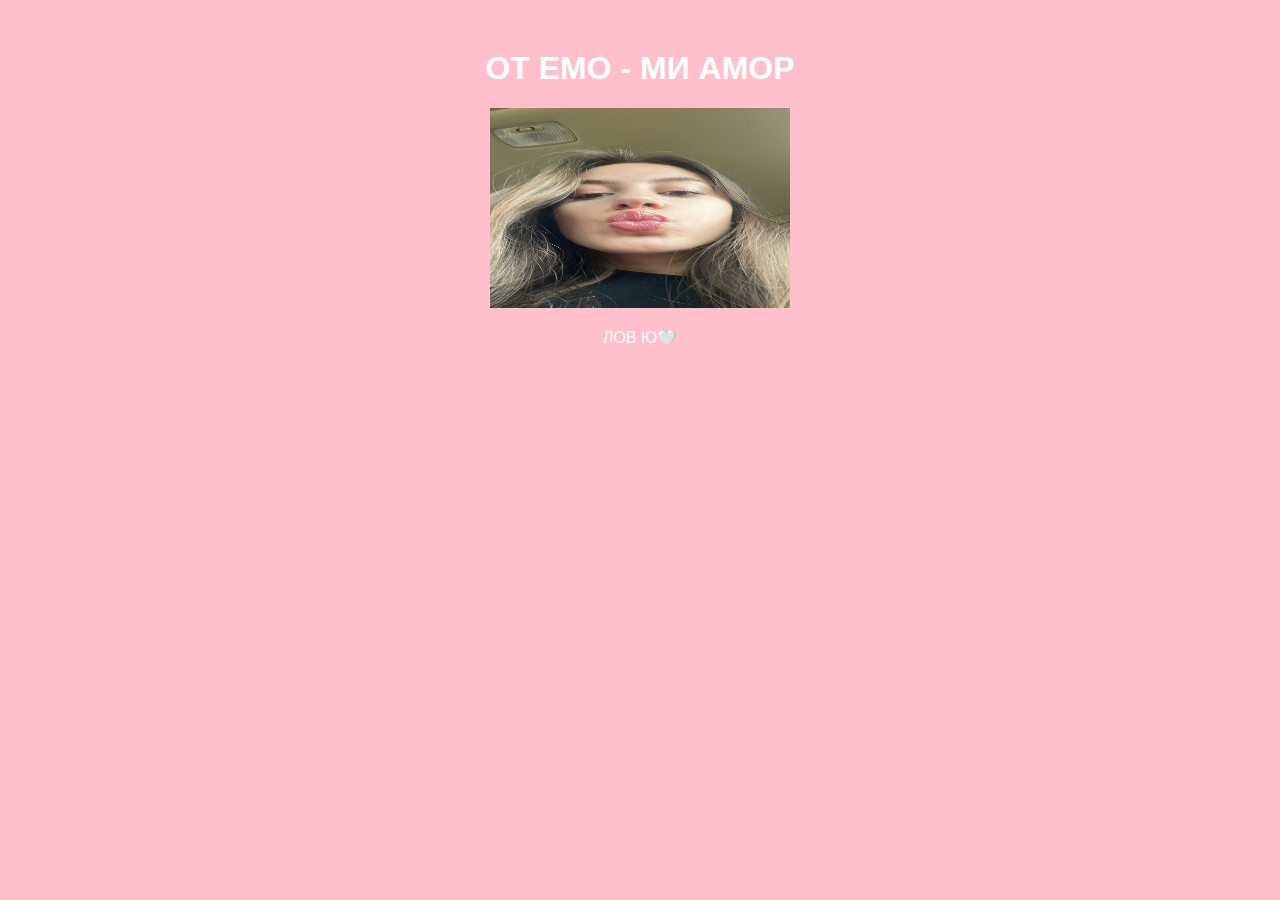
==== index.html @ 12d21f6d "Update index.html" ====
<!DOCTYPE html>  
<html lang="es">  
<head>  
    <meta charset="UTF-8">  
    <meta name="viewport" content="width=device-width, initial-scale=1.0">  
    <title>MI AMOR</title>  
    <link rel="stylesheet" href="styles.css">  
</head>  
<body>  
    <div class="container">  
        <h1 class="texto-rosa">ОТ ЕМО - МИ АМОР</h1>  
        <img src="vane1.jpg" width="300" height="200" alt="Ejemplo de imagen">  
        <p class="texto-rosa">ЛОВ Ю🤍</p>
    </div>  
</body>  
</html>
---- styles.css ----
body {  
    font-family: Arial, sans-serif;  
    background-color: pink; /* Fondo rosa */  
    margin: 0;  
    padding: 0;  
}  

.container {  
    text-align: center; /* Centra el contenido dentro del contenedor */  
    margin-top: 50px;  /* Espacio en la parte superior */  
}  

.texto-rosa {  
    color: white;  /* Cambié el color del texto a blanco para mayor contraste */  
}  

.imagen-centrada {  
    display: block; /* Hace que la imagen sea un bloque */  
    margin: 0 auto; /* Centra la imagen */  
    width: 400px; /* Ancho de la imagen (ajustado a tamaño mediano) */  
    height: auto; /* Mantiene la proporción de la imagen */  
}
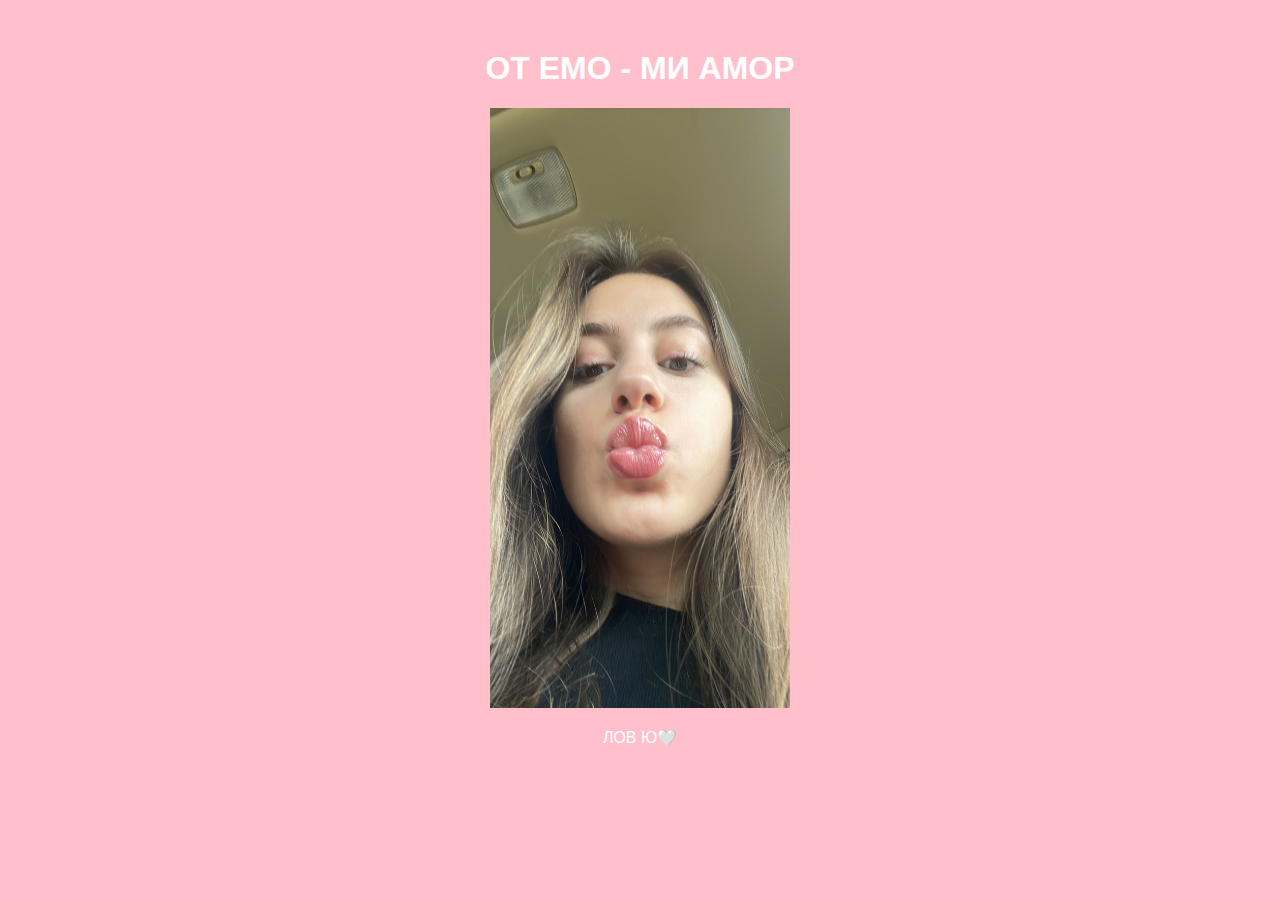
==== commit 9da98a68: "Update index.html" ====
--- a/index.html
+++ b/index.html
@@ -9,7 +9,7 @@
 <body>  
     <div class="container">  
         <h1 class="texto-rosa">ОТ ЕМО - МИ АМОР</h1>  
-        <img src="vane1.jpg" width="300" height="200" alt="Ejemplo de imagen">  
+        <img src="vane1.jpg" width="300" height="600" alt="Ejemplo de imagen">  
         <p class="texto-rosa">ЛОВ Ю🤍</p>
     </div>  
 </body>  
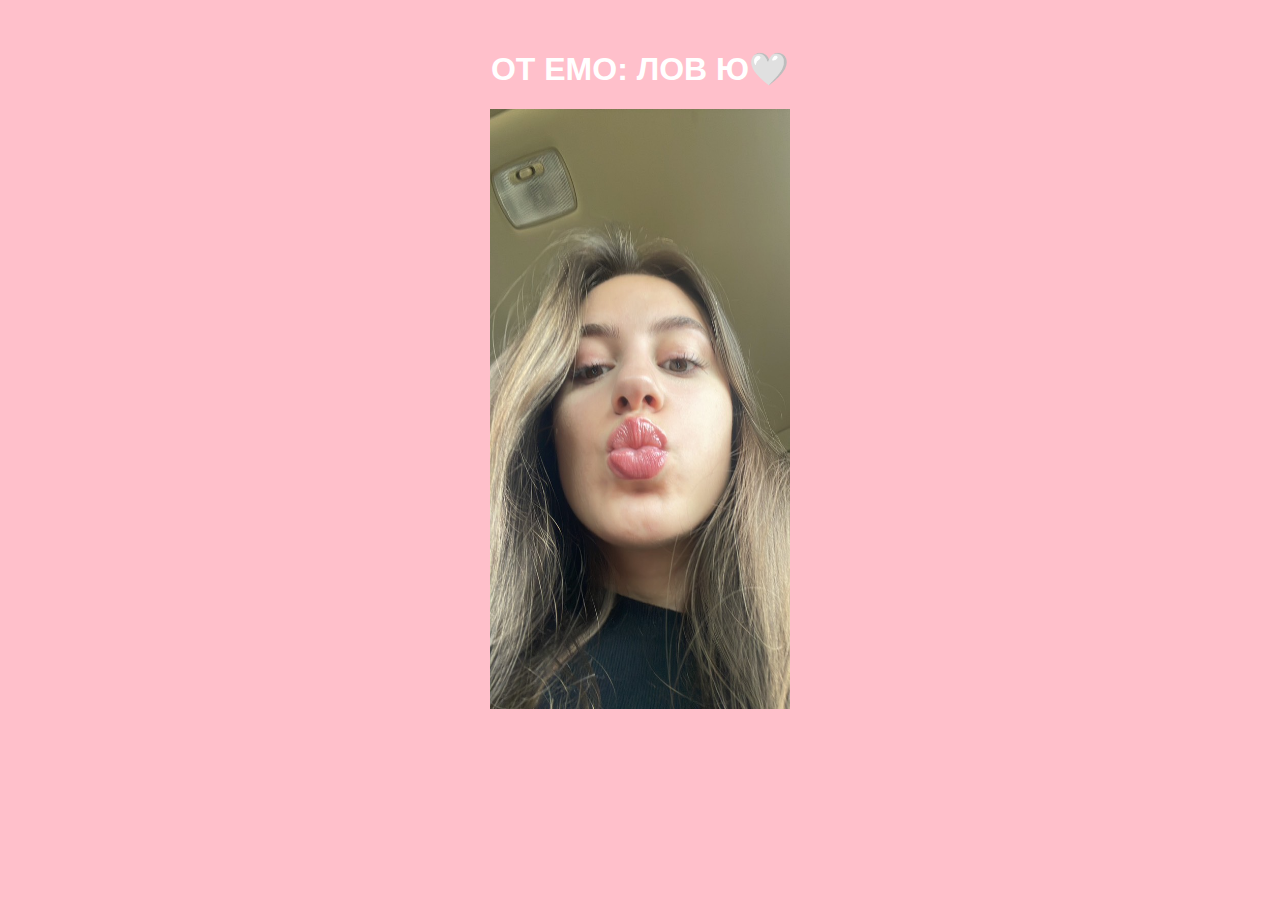
==== commit 7c8768d3: "Update index.html" ====
--- a/index.html
+++ b/index.html
@@ -8,9 +8,8 @@
 </head>  
 <body>  
     <div class="container">  
-        <h1 class="texto-rosa">ОТ ЕМО - МИ АМОР</h1>  
-        <img src="vane1.jpg" width="300" height="600" alt="Ejemplo de imagen">  
-        <p class="texto-rosa">ЛОВ Ю🤍</p>
+        <h1 class="texto-rosa"> ОТ ЕМО: ЛОВ Ю🤍</h1>  
+        <img src="vane1.jpg" width="300" height="600" alt="Ejemplo de imagen"> 
     </div>  
 </body>  
 </html>
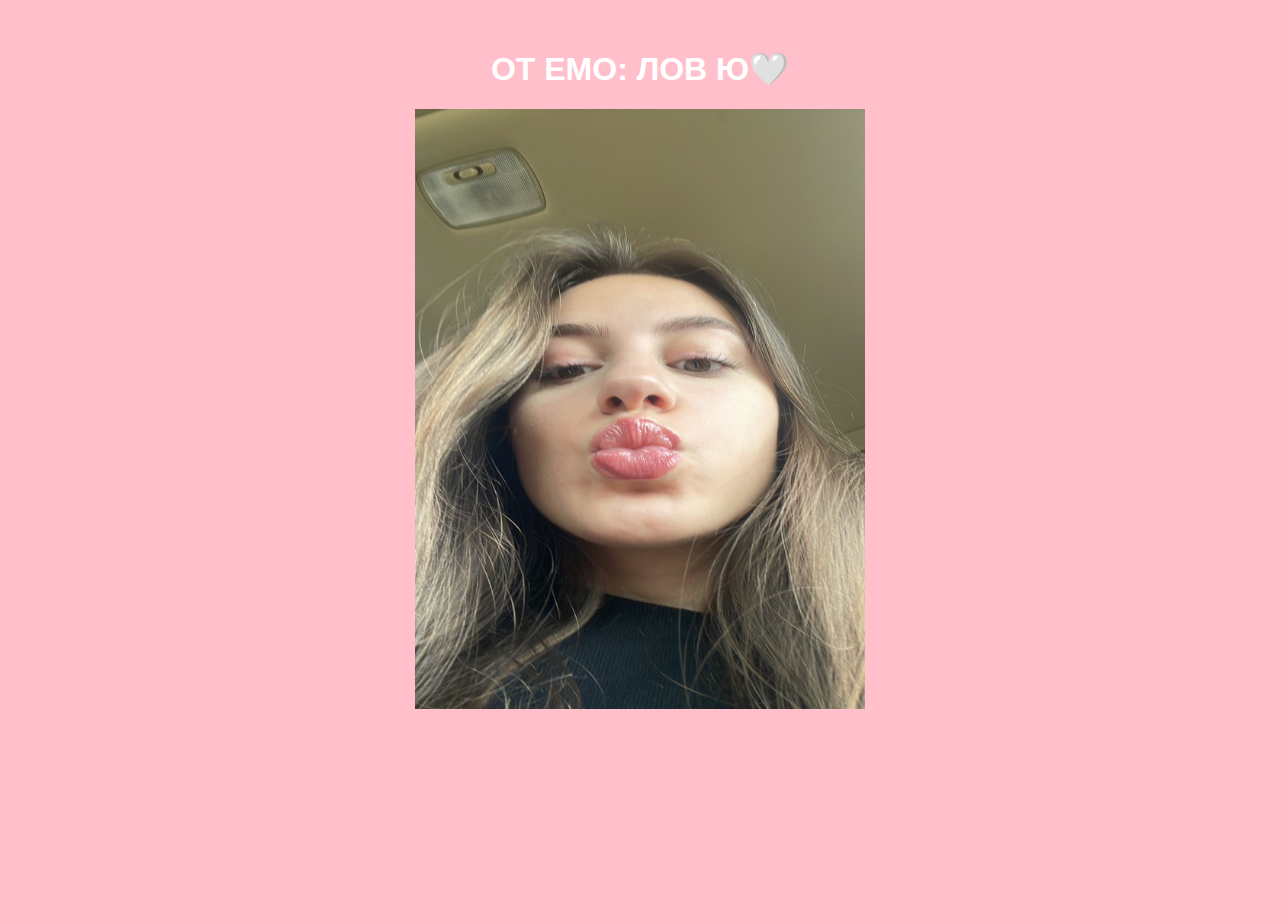
==== commit 5e702230: "Update index.html" ====
--- a/index.html
+++ b/index.html
@@ -9,7 +9,7 @@
 <body>  
     <div class="container">  
         <h1 class="texto-rosa"> ОТ ЕМО: ЛОВ Ю🤍</h1>  
-        <img src="vane1.jpg" width="300" height="600" alt="Ejemplo de imagen"> 
+        <img src="vane1.jpg" width="450" height="600" alt="Ejemplo de imagen"> 
     </div>  
 </body>  
 </html>
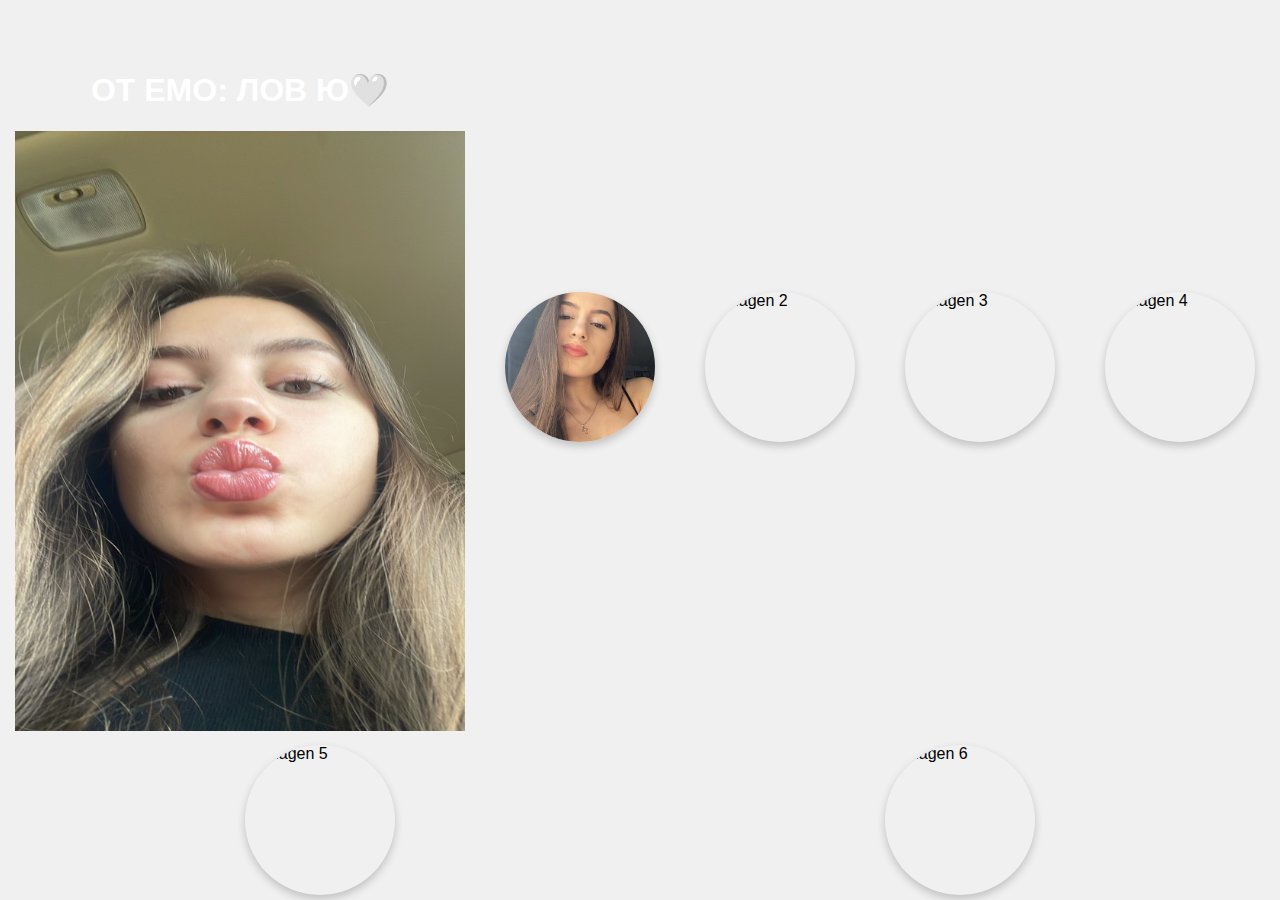
==== commit ab155575: "Update index.html" ====
--- a/index.html
+++ b/index.html
@@ -5,11 +5,39 @@
     <meta name="viewport" content="width=device-width, initial-scale=1.0">  
     <title>MI AMOR</title>  
     <link rel="stylesheet" href="styles.css">  
+    <meta charset="UTF-8">
+    <meta name="viewport" content="width=device-width, initial-scale=1.0">
+    <title>Imágenes Circulares</title>
+    <style>
+        body {
+            display: flex;
+            flex-wrap: wrap;
+            justify-content: space-around;
+            align-items: center;
+            height: 100vh;
+            background-color: #f0f0f0;
+        }
+
+        .imagen-circulo {
+            width: 150px;
+            height: 150px;
+            border-radius: 50%;
+            object-fit: cover;
+            margin: 10px;
+            box-shadow: 0 4px 8px rgba(0, 0, 0, 0.2);
+        }
+    </style>
 </head>  
 <body>  
     <div class="container">  
         <h1 class="texto-rosa"> ОТ ЕМО: ЛОВ Ю🤍</h1>  
         <img src="vane1.jpg" width="450" height="600" alt="Ejemplo de imagen"> 
     </div>  
+    <img src="vane.jpg" class="imagen-circulo" alt="Imagen 1">
+    <img src="v1.jpg" class="imagen-circulo" alt="Imagen 2">
+    <img src="v2.jpg" class="imagen-circulo" alt="Imagen 3">
+    <img src="v3.jpg" class="imagen-circulo" alt="Imagen 4">
+    <img src="v4.jpg" class="imagen-circulo" alt="Imagen 5">
+    <img src="v5.jpg" class="imagen-circulo" alt="Imagen 6">
 </body>  
 </html>
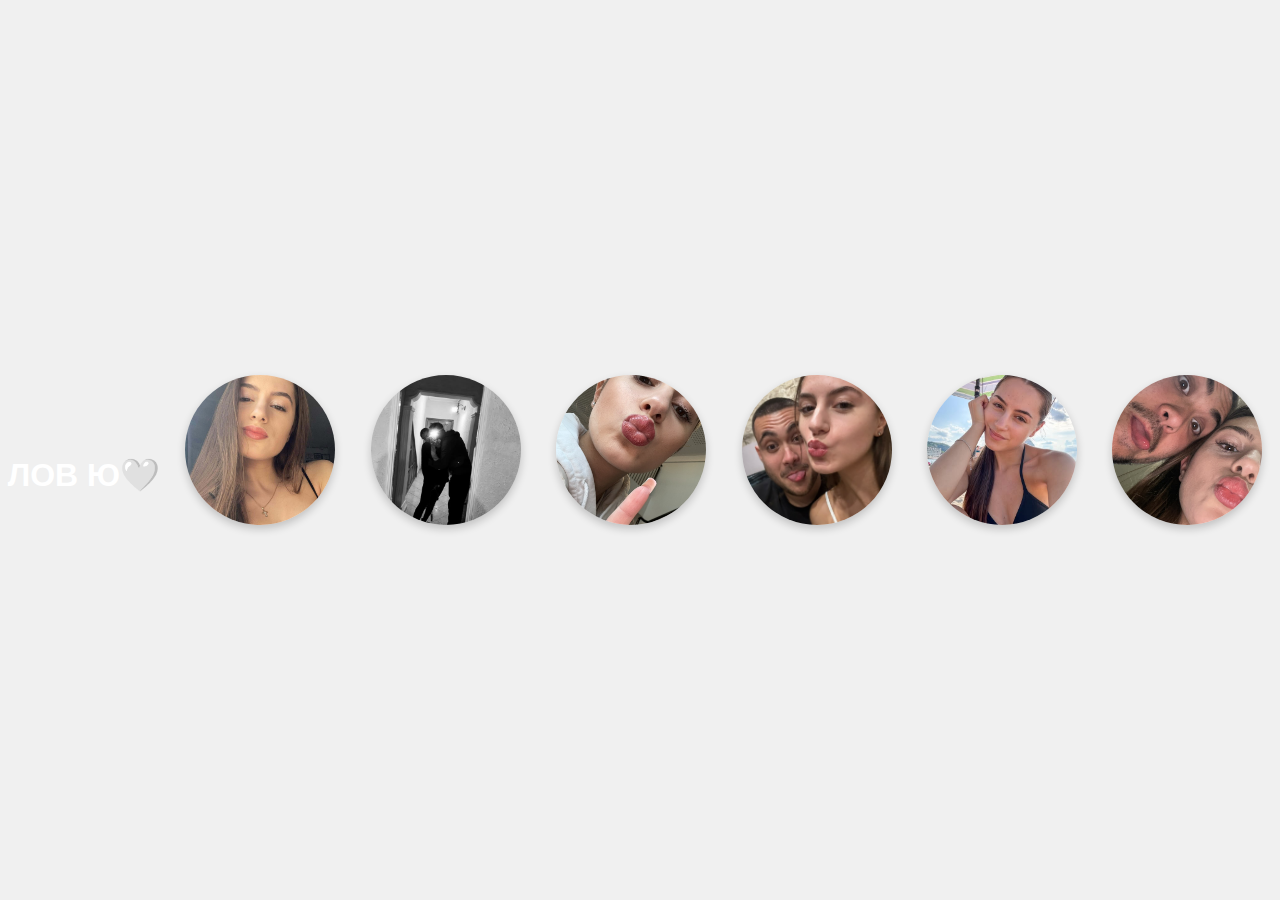
==== commit 083d0b1d: "Update index.html" ====
--- a/index.html
+++ b/index.html
@@ -30,8 +30,7 @@
 </head>  
 <body>  
     <div class="container">  
-        <h1 class="texto-rosa"> ОТ ЕМО: ЛОВ Ю🤍</h1>  
-        <img src="vane1.jpg" width="450" height="600" alt="Ejemplo de imagen"> 
+        <h1 class="texto-rosa"> ЛОВ Ю🤍</h1>  
     </div>  
     <img src="vane.jpg" class="imagen-circulo" alt="Imagen 1">
     <img src="v1.jpg" class="imagen-circulo" alt="Imagen 2">
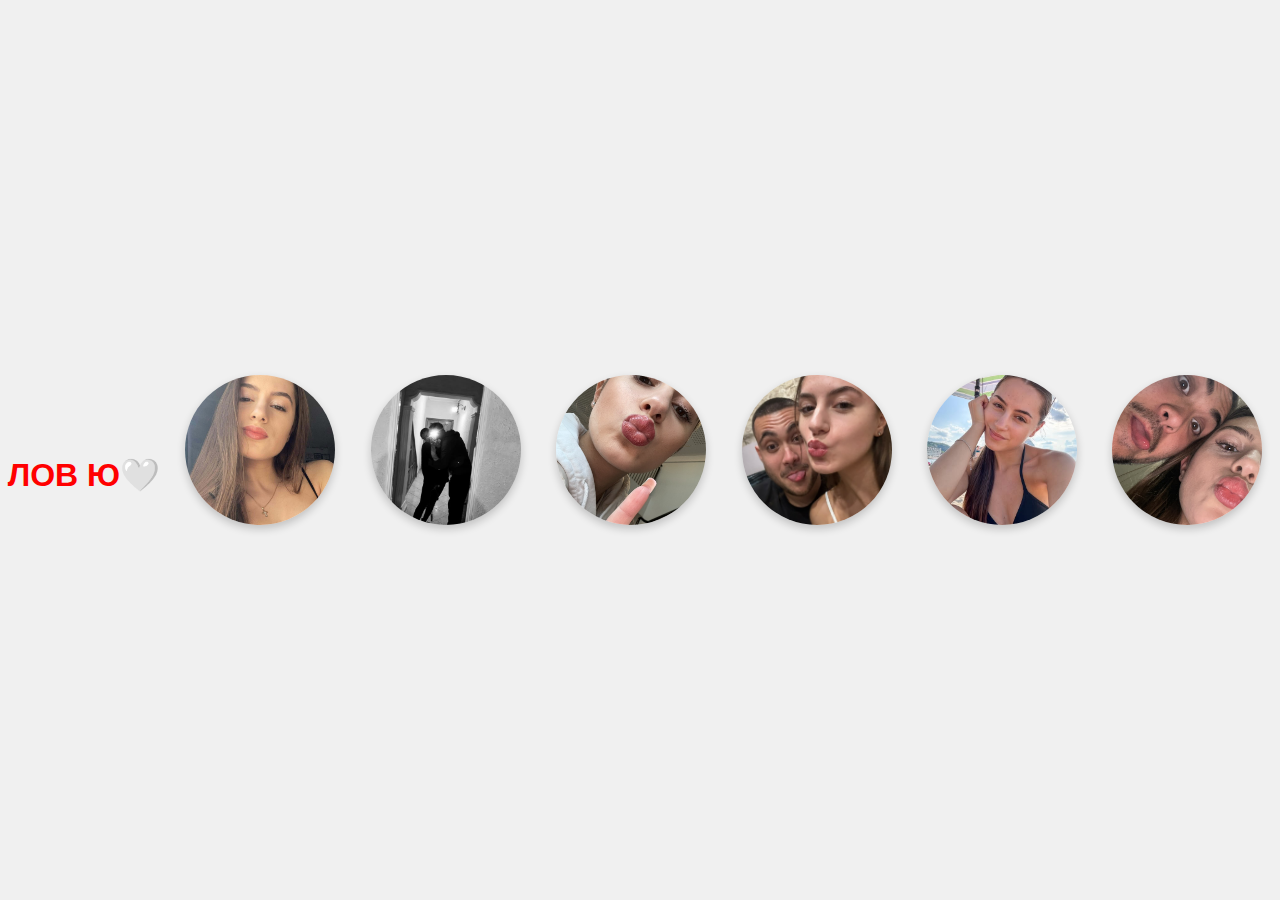
==== commit a1d26fec: "Update index.html" ====
--- a/index.html
+++ b/index.html
@@ -30,7 +30,7 @@
 </head>  
 <body>  
     <div class="container">  
-        <h1 class="texto-rosa"> ЛОВ Ю🤍</h1>  
+        <h1 style="color: red;">ЛОВ Ю🤍</h1>  
     </div>  
     <img src="vane.jpg" class="imagen-circulo" alt="Imagen 1">
     <img src="v1.jpg" class="imagen-circulo" alt="Imagen 2">
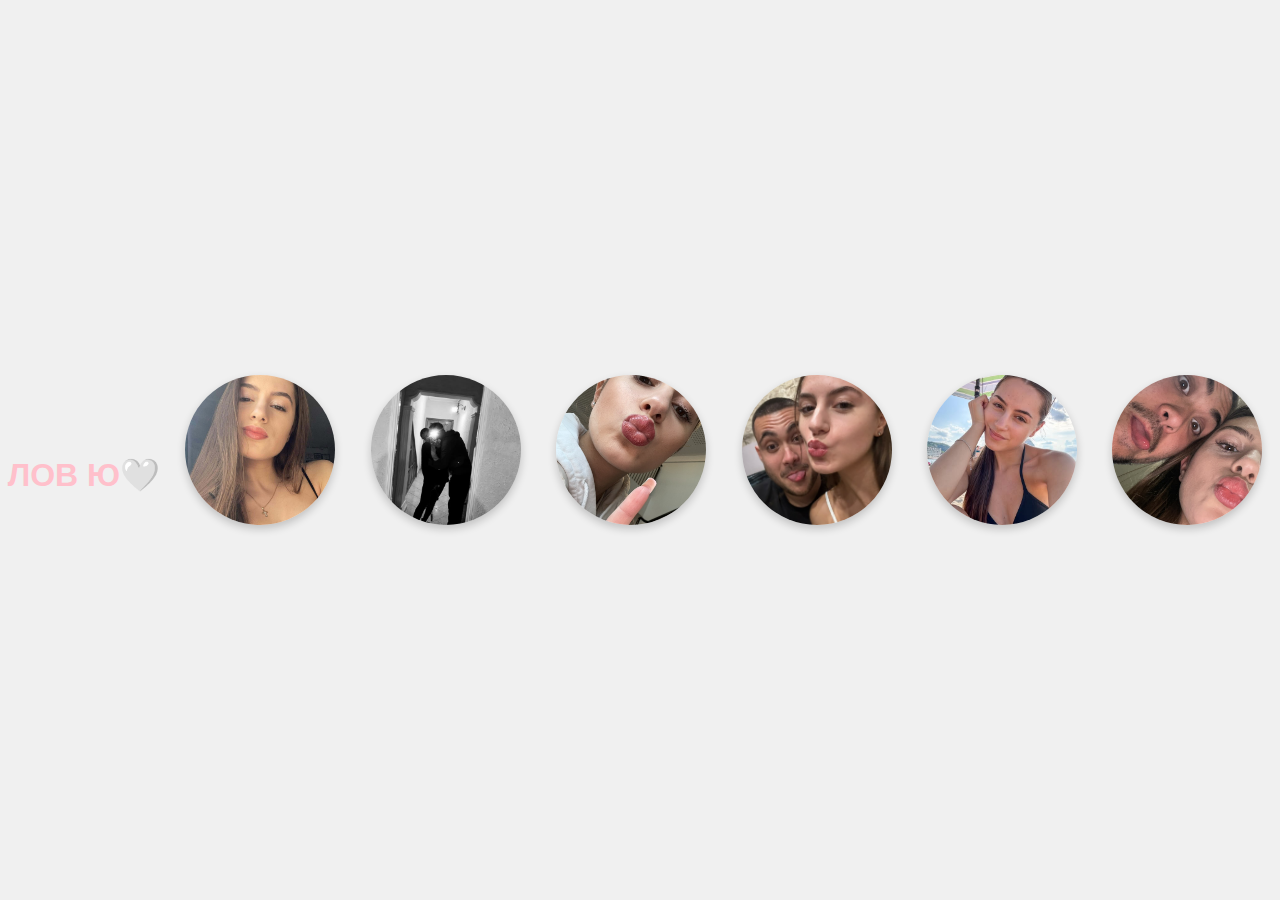
==== commit 1c64ce5b: "Update index.html" ====
--- a/index.html
+++ b/index.html
@@ -30,7 +30,7 @@
 </head>  
 <body>  
     <div class="container">  
-        <h1 style="color: red;">ЛОВ Ю🤍</h1>  
+        <h1 style="color: pink;">ЛОВ Ю🤍</h1>  
     </div>  
     <img src="vane.jpg" class="imagen-circulo" alt="Imagen 1">
     <img src="v1.jpg" class="imagen-circulo" alt="Imagen 2">
